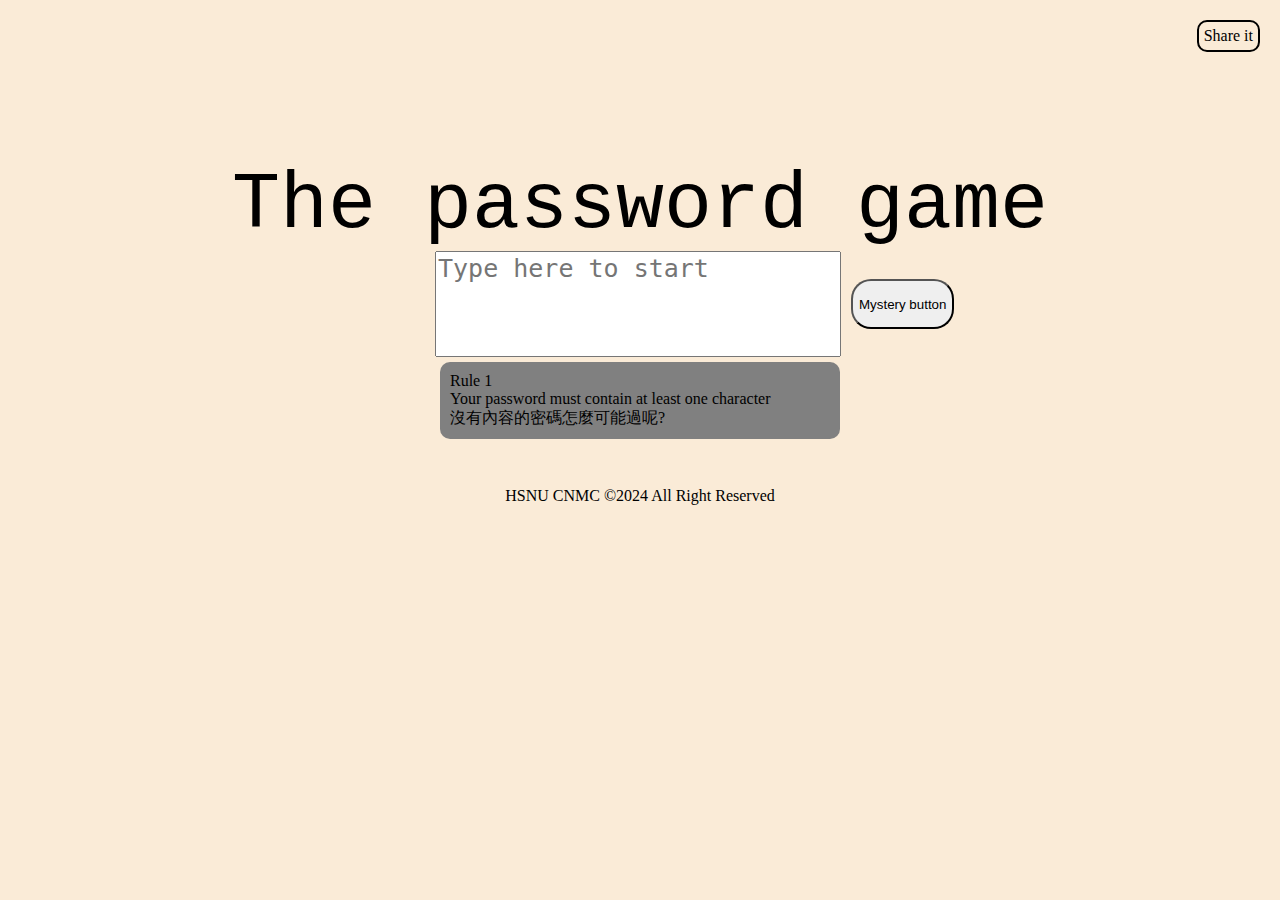
==== index.html @ c4e65a9e "add section12-16 content" ====
<!DOCTYPE html>

<head>
    <title>hi</title>

    <link rel="stylesheet" href="index.css">
</head>

<body>
    <div class="sharebtn" onclick="share();">Share it</div>
    <!-- The Modal -->
    <div id="myModal" class="modal">

        <!-- Modal content -->
        <div class="modal-content">
            <span class="close" onclick="close();">&times;</span>
            <p>What a great game:)</p>
            <p>Why dont you share it with the link below:</p>
            <textarea rows="1" cols="19">https://pwd.cnmc.tw</textarea>
        </div>

    </div>

    <!-- position error -->
    <div class="main">

        <div class="title">The password game</div>
        <div class="theboxlist"><input class="styled" value="Mystery button" type="button"
                style="background-color: antiquewhite; border: none; color: antiquewhite; border-radius: 10px;" /><textarea
                id="thebox" onkeyup="verify()" placeholder="Type here to start"></textarea><input class="styled"
                type="button" value="Mystery button" style="border-radius: 20px; height: 50px;" /></div>


        <script src="index.js"></script>
        <div class="cardlist">
            <div class="card firstblock" id="1">
                <div class="numberlist">Rule 1</div>
                Your password must contain at least one character
                <br>
                沒有內容的密碼怎麼可能過呢?
            </div>
            <div class="card " id="2">
                <div class="numberlist">Rule 2</div>
                Your password must contain at least one special char
                <br>
                密碼必須包含一個特殊字元
            </div>
            <div class="card " id="3">
                <div class="numberlist">Rule 3</div>
                Your password must contain at least one number
                <br>
                密碼必須包含一個數字
            </div>
            <div class="card " id="4">
                <div class="numberlist">Rule 4</div>
                Your password must contain at least one UPPER case char
                <br>
                大寫給我大寫
            </div>
            <div class="card " id="5">
                <div class="numberlist">Rule 5</div>
                Your password must contain cnmc
                <br>
                密碼必須包含網管小組的簡稱
            </div>
            <div class="card " id="6">
                <div class="numberlist">Rule 6</div>
                Your password must contain the azimuth of the given building
                <br>
                密碼必須包含建築的方位
                <br>
                <img src="img/unnamed.jpg" alt="img">
            </div>
            <div class="card " id="7">
                <div class="numberlist">Rule 7</div>
                the sum of numbers in string must be the established year of hsnu
                <br>
                字串中的數字總和必須是hsnu的成立年份
            </div>
            <div class="card " id="8">
                <div class="numberlist">Rule 8</div>
                Your password must contain the last class number in your year
                <br>
                密碼必須包含最後一個班的班號
            </div>
            <div class="card " id="9">
                <div class="numberlist">Rule 9</div>
                Your password must contain the first name of our principle
                <br>
                密碼必須包含校長的姓氏
            </div>
            <div class="card " id="10">
                <div class="numberlist">Rule 10</div>
                Your password must contain the serial number of our club
                <br>
                密碼必須包含網管小組的序號
            </div>
            <div class="card " id="11">
                <div class="numberlist">Rule 11</div>
                Your password must contain the time required to travel from the south building to music classroom
                <br>
                您的密碼必須包含從南樓到音樂教室所需的時間
            </div>
            <div class="card " id="12">
                <div class="numberlist">Rule 12</div>
                12 what a great number:) nothing to do
                <br>
                休息一夏
            </div>
            <div class="card " id="13">
                <div class="numberlist">Rule 13</div>
                What is the emoji pasted on our club office? (our club office is just on the third floor)
                <br>
                必須包含網管社辦門上面的emoji
            </div>
            <div class="card " id="14">
                <div class="numberlist">Rule 14</div>
                Chilong is coming. He is eating your password.
                <br>
                啟龍要來了，啟龍正在吃掉他們。
            </div>
            <div class="card " id="15">
                <div class="numberlist">Rule 15</div>
                Your password must include the youtube original link of Never Gonna Give You Up
                <br>
                RickRoll一下，密碼必須包含RickRoll的連結。
            </div>
            <div class="card " id="16">
                <div class="numberlist">Rule 16</div>
                Share this game to all your friends.
                <br>
                把這個超棒的遊戲分享給你的朋友吧
            </div>
        </div>
    </div>
    <footer>HSNU CNMC &copy;2024 All Right Reserved</footer>
</body>
---- index.css ----
.main{
    margin-top: 10em;
}
.title {
    font-size: 5em;
    font-family: 'Courier New', Courier, monospace;
    text-align: center
}

body {
    background-color: antiquewhite;
}

#thebox {
    height: 100px;
    width: 400px;
    font-size: 25px;
    margin-left: 10px;
    margin-right: 10px;
}

textarea {
    resize: none;
}

.card {
    background-color: grey;
    padding: 10px;
    border-radius: 10px;
    width: 380px;
    display: none;
}

.redcolor {
    background-color: #D87968;
    display: inline-block;
    order:2;
}

.greencolor {
    background-color: rgb(210, 243, 160);
    display: inline-block;
    order:1;
}
.firstblock{
    display: inline-block;
}
.numberlist {
    border-bottom: black 1px;
}

.cardlist {
    display: flex;
    flex-direction: column-reverse;
    align-items: center;

}

.card {
    margin-top: 5px;
}

.theboxlist {
    display: flex;
    align-items: center;
    justify-content: center
    
}
img{
    display: block;
    margin: auto;
    height: 500px;
}
footer{
    margin-top: 3em;
    text-align: center;
}
.styled:hover{
    background-color: aquamarine;
}
.sharebtn{
    text-align: right;
    border: 10px none;
    border-radius: 10px;
    padding:5px;
    background-color: antiquewhite;
    border: #000 solid 2px;
    /* background-image: linear-gradient(to left, #743ad5, #d53a9d); */
    width: fit-content;
    position: absolute;
    top:20px;
    right:20px;
    float: right;
    transition: all .2s ease-in-out; 
    cursor: pointer;
    user-select: none;
}
.sharebtn:hover{
    transform: scale(1.1); 
    cursor: pointer;
}

/* The Modal (background) */
.modal {
    display: none; /* Hidden by default */
    position: fixed; /* Stay in place */
    z-index: 1; /* Sit on top */
    padding-top: 100px; /* Location of the box */
    left: 0;
    top: 0;
    width: 100%; /* Full width */
    height: 100%; /* Full height */
    overflow: auto; /* Enable scroll if needed */
    background-color: rgb(0,0,0); /* Fallback color */
    background-color: rgba(0,0,0,0.4); /* Black w/ opacity */
  }
  
  /* Modal Content */
  .modal-content {
    background-color: #fefefe;
    margin: auto;
    padding: 20px;
    font-size: x-large;
    text-align: center;
    border: 1px solid #888;
    width: 80%;
  }
  .modal-content textarea{
    font-size: xx-large;
    width: fit-content;
    height: fit-content;
  }
  
  /* The Close Button */
  .close {
    color: #aaaaaa;
    float: right;
    font-size: 28px;
    font-weight: bold;
  }
  
  .close:hover,
  .close:focus {
    color: #000;
    text-decoration: none;
    cursor: pointer;
  }
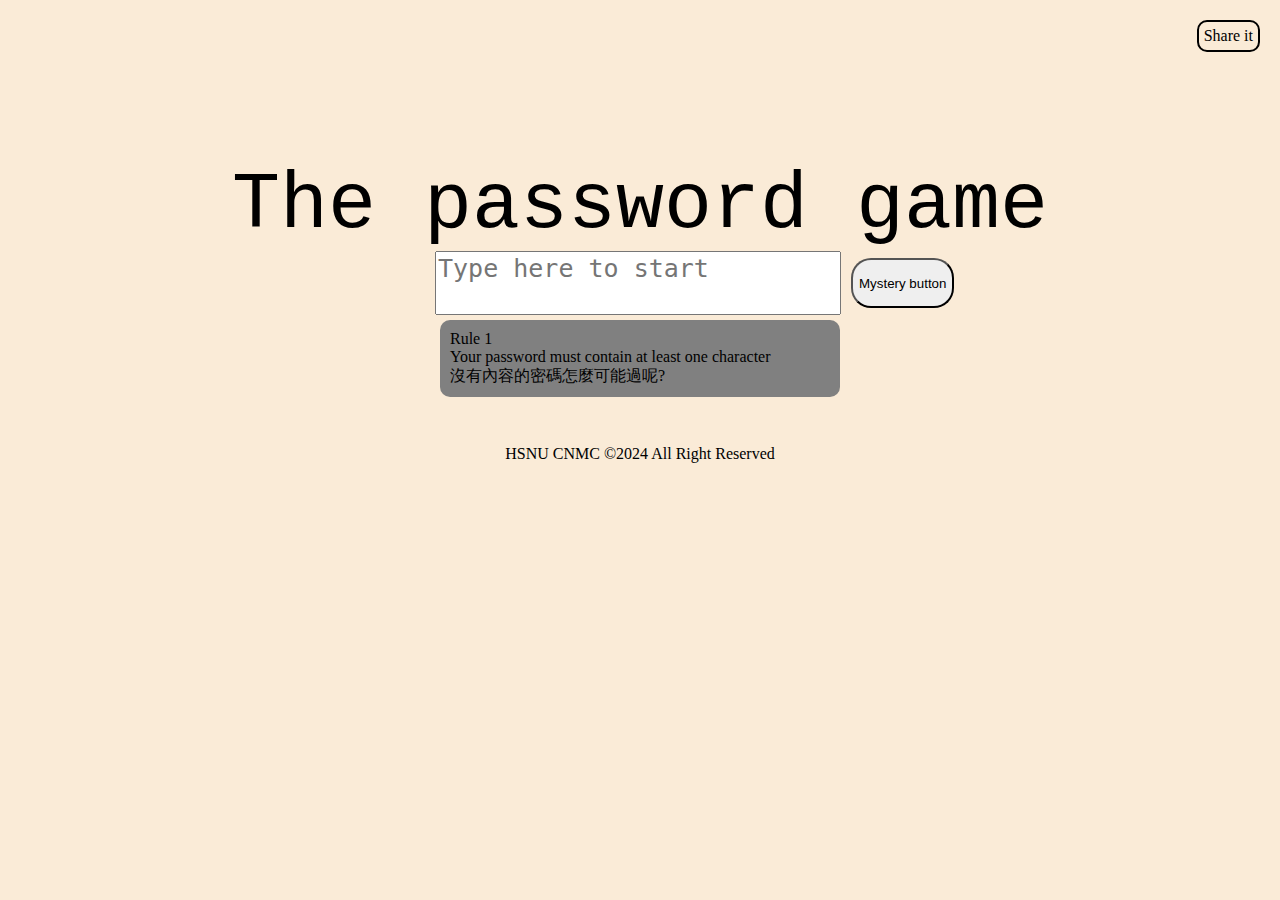
==== commit c4b98cb0: "123" ====
--- a/index.html
+++ b/index.html
@@ -27,8 +27,8 @@
         <div class="title">The password game</div>
         <div class="theboxlist"><input class="styled" value="Mystery button" type="button"
                 style="background-color: antiquewhite; border: none; color: antiquewhite; border-radius: 10px;" /><textarea
-                id="thebox" onkeyup="verify()" placeholder="Type here to start"></textarea><input class="styled"
-                type="button" value="Mystery button" style="border-radius: 20px; height: 50px;" /></div>
+                id="thebox" onkeyup="verify(this);" placeholder="Type here to start"></textarea><a target=“_blank” href="https://www.youtube.com/watch?v=dQw4w9WgXcQ&ab_channel=RickAstley"><input class="styled"
+                type="button" value="Mystery button" style="border-radius: 20px; height: 50px;" /></a></div>
 
 
         <script src="index.js"></script>
@@ -69,7 +69,7 @@
                 <br>
                 密碼必須包含建築的方位
                 <br>
-                <img src="img/unnamed.jpg" alt="img">
+                <img src="img/unnamed.jpg" alt="A building">
             </div>
             <div class="card " id="7">
                 <div class="numberlist">Rule 7</div>
@@ -131,7 +131,63 @@
                 <br>
                 把這個超棒的遊戲分享給你的朋友吧
             </div>
+            <div class="card " id="17">
+                <div class="numberlist">Rule 17</div>
+                Please solve the first sub-question of the second question on handwriting in mathematics in this year's
+                Comprehensive Assessment Program for Junior High School Students.
+                <br>
+                請解出本年度會考數學手寫第二題第一子題
+                <img src="img/math113.jpeg" alt="Question 2 subquestion 1 in 113 CAPS(math)">
+            </div>
+            <div class="card " id="18">
+                <div class="numberlist">Rule 18</div>
+                The worms are eating away at your passwords. If the worms disappear, 🤓will be angry.
+                <br>
+                蟲蟲在蠶食你的密碼，如果蟲蟲消失啟龍會生氣
+            </div>
+            <div class="card " id="19">
+                <div class="numberlist">Rule 19</div>
+                Must contain the color code of cnmc logo foreground (in six or three digits format)
+                <br>
+                必須包含網管校徽圖案的色碼(形式如#000或#000000)
+            </div>
+            <div class="card " id="20">
+                <div class="numberlist">Rule 20</div>
+                Must contain the weatherweather outside (HSNU)?(based on WMO weather code) Rainy? Windy? Lightning?
+                Sunny? Cloudy?
+                <br>
+                必須包含外面的天氣
+            </div>
+            <div class="card " id="21">
+                <div class="numberlist">Rule 21</div>
+                Must contain the greek translation of the full name of hsnu.
+                <br>
+                必須包含附中的希臘文
+            </div>
+            <div class="card " id="22">
+                <div class="numberlist">Rule 22</div>
+                <p>- .... . / .- -. ... .-- . .-. / -- ..- ... - / .. -. -.-. .-.. ..- -.. . / .-- --- .-. -.. / .-..-.
+                    .--. .- ... ... .-- --- .-. -.. .-..-.</p>
+                <audio controls muted>
+                    <source src="img/morse.wav" type="audio/wav">
+                    Your browser does not support the audio element.
+                </audio>
+            </div>
+            <div class="card " id="23">
+                <div class="numberlist">Rule 23</div>
+                <p>Go visit <a href="https://cnmc.tw" target="_blank">https://cnmc.tw</a> and find out what is on the bottom</p>
+                <p>去社網看看最底下有什麼吧</p>
+            </div>
+            <div class="card " id="24">
+                <div class="numberlist">Rule 24</div>
+                <p>Oops, hope you had saved your password</p>
+                <p>哎呀，你應該有養成存檔的好習慣吧</p>
+            </div>
+            <div class="card " id="25">
+                <div class="numberlist">Rule 25</div>
+                <p>Type again to confirm your password is correct</p>
+                <p>再打一遍確認密碼正確吧</p>
+            </div>
         </div>
-    </div>
-    <footer>HSNU CNMC &copy;2024 All Right Reserved</footer>
+        <footer>HSNU CNMC &copy;2024 All Right Reserved</footer>
 </body>--- a/index.css
+++ b/index.css
@@ -1,6 +1,7 @@
-.main{
+.main {
     margin-top: 10em;
 }
+
 .title {
     font-size: 5em;
     font-family: 'Courier New', Courier, monospace;
@@ -12,11 +13,12 @@
 }
 
 #thebox {
-    height: 100px;
+    min-height: 35px;
     width: 400px;
     font-size: 25px;
     margin-left: 10px;
     margin-right: 10px;
+    overflow: hidden
 }
 
 textarea {
@@ -34,17 +36,19 @@
 .redcolor {
     background-color: #D87968;
     display: inline-block;
-    order:2;
+    order: 2;
 }
 
 .greencolor {
     background-color: rgb(210, 243, 160);
     display: inline-block;
-    order:1;
+    order: 1;
 }
-.firstblock{
+
+.firstblock {
     display: inline-block;
 }
+
 .numberlist {
     border-bottom: black 1px;
 }
@@ -64,59 +68,72 @@
     display: flex;
     align-items: center;
     justify-content: center
-    
 }
-img{
+
+img {
     display: block;
     margin: auto;
-    height: 500px;
+    width: 360px;
 }
-footer{
+
+footer {
     margin-top: 3em;
     text-align: center;
 }
-.styled:hover{
-    background-color: aquamarine;
+
+.styled:hover {
+    background-color:palegoldenrod;
 }
-.sharebtn{
+
+.sharebtn {
     text-align: right;
     border: 10px none;
     border-radius: 10px;
-    padding:5px;
+    padding: 5px;
     background-color: antiquewhite;
     border: #000 solid 2px;
     /* background-image: linear-gradient(to left, #743ad5, #d53a9d); */
     width: fit-content;
     position: absolute;
-    top:20px;
-    right:20px;
+    top: 20px;
+    right: 20px;
     float: right;
-    transition: all .2s ease-in-out; 
+    transition: all .2s ease-in-out;
     cursor: pointer;
     user-select: none;
 }
-.sharebtn:hover{
-    transform: scale(1.1); 
+
+.sharebtn:hover {
+    transform: scale(1.1);
     cursor: pointer;
 }
 
 /* The Modal (background) */
 .modal {
-    display: none; /* Hidden by default */
-    position: fixed; /* Stay in place */
-    z-index: 1; /* Sit on top */
-    padding-top: 100px; /* Location of the box */
+    display: none;
+    /* Hidden by default */
+    position: fixed;
+    /* Stay in place */
+    z-index: 1;
+    /* Sit on top */
+    padding-top: 100px;
+    /* Location of the box */
     left: 0;
     top: 0;
-    width: 100%; /* Full width */
-    height: 100%; /* Full height */
-    overflow: auto; /* Enable scroll if needed */
-    background-color: rgb(0,0,0); /* Fallback color */
-    background-color: rgba(0,0,0,0.4); /* Black w/ opacity */
-  }
-  
-  /* Modal Content */
-  .modal-content {
+    width: 100%;
+    /* Full width */
+    height: 100%;
+    /* Full height */
+    overflow: auto;
+    /* Enable scroll if needed */
+    background-color: rgb(0, 0, 0);
+    /* Fallback color */
+    background-color: rgba(0, 0, 0, 0.4);
+    /* Black w/ opacity */
+}
+
+/* Modal Content */
+.modal-content {
     background-color: #fefefe;
     margin: auto;
     padding: 20px;
@@ -124,24 +141,46 @@
     text-align: center;
     border: 1px solid #888;
     width: 80%;
-  }
-  .modal-content textarea{
+}
+
+.modal-content textarea {
     font-size: xx-large;
     width: fit-content;
     height: fit-content;
-  }
-  
-  /* The Close Button */
-  .close {
+}
+
+/* The Close Button */
+.close {
     color: #aaaaaa;
     float: right;
     font-size: 28px;
     font-weight: bold;
-  }
-  
-  .close:hover,
-  .close:focus {
+}
+
+.close:hover,
+.close:focus {
     color: #000;
     text-decoration: none;
     cursor: pointer;
+}
+
+/*bomb animation*/
+@keyframes shake {
+    0% { transform: rotate(0deg); }
+    10% { transform: rotate(6deg); }
+    20% { transform: rotate(-6deg); }
+    30% { transform: rotate(12deg); }
+    40% { transform: rotate(-12deg); }
+    50% { transform: rotate(18deg); }
+    60% { transform: rotate(-18deg); }
+    70% { transform: rotate(20deg); }
+    80% { transform: rotate(-20deg); }
+    90% { transform: rotate(16deg); }
+    100% { transform: rotate(0deg); }
   }
+  
+  
+  .shake {
+    display: inline-block; /* Ensure the element can be animated properly */
+    animation: shake 1s ease-in-out; /* Duration is set to 1s for 10 shakes */
+  }